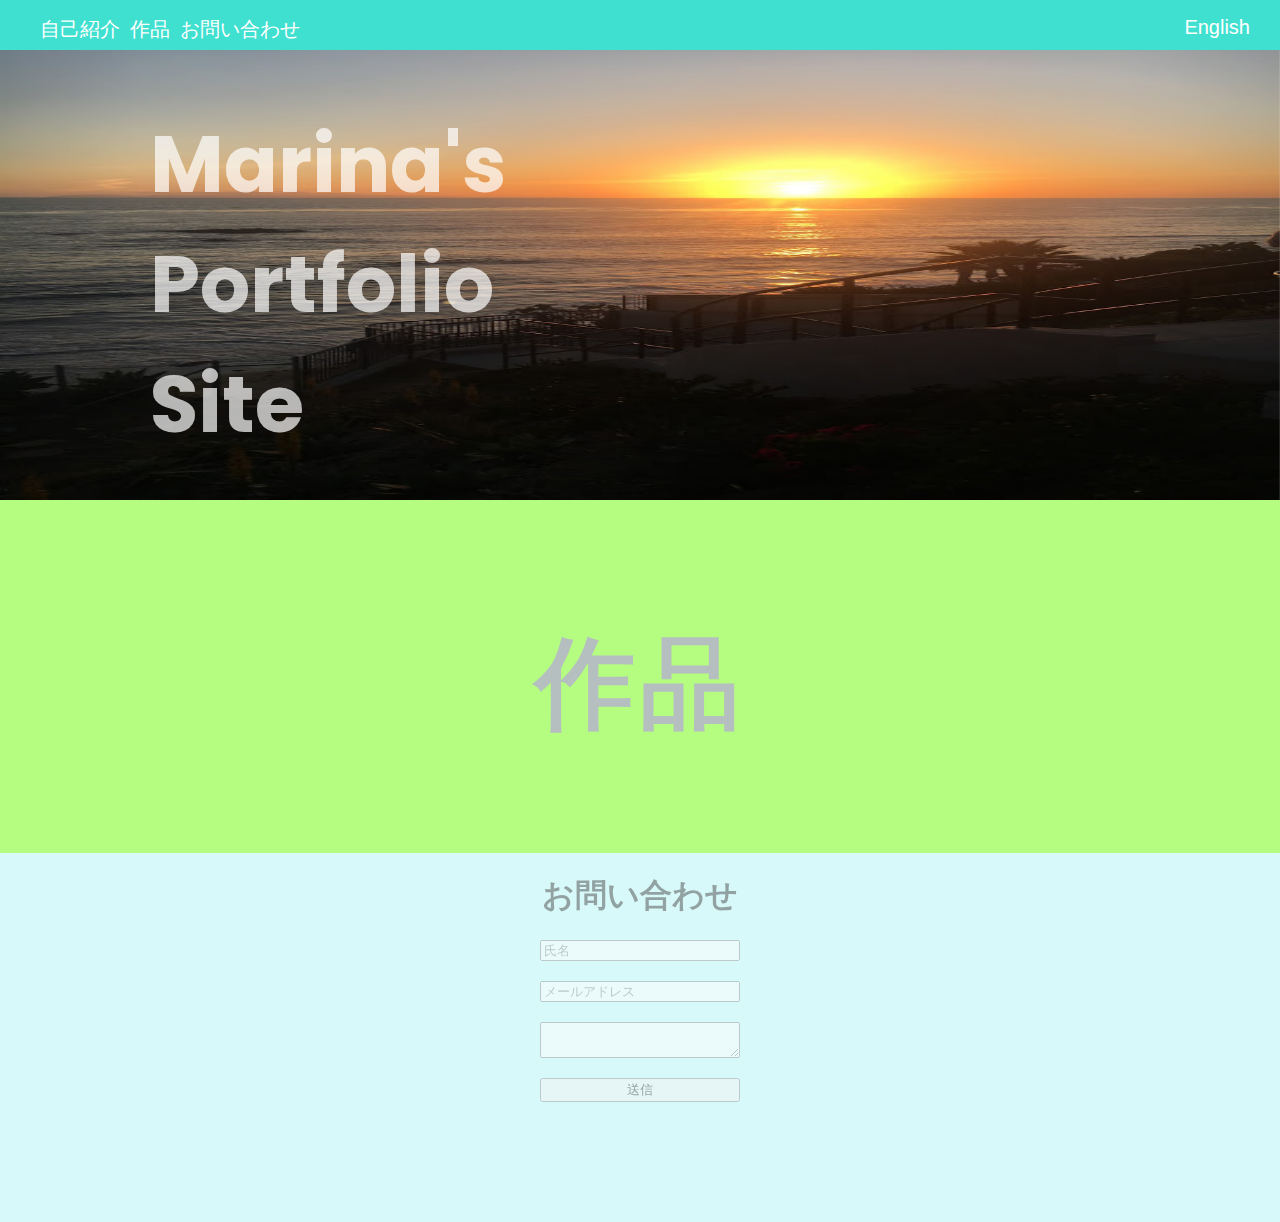
==== index.html @ 0635f442 "Update index.html" ====
<!DOCTYPE html>
<html lang="ja">
  <head>
    <meta charset="utf-8">
    <meta name="view-port" content="width=device-width" scale=1>
    <title>Marina's Portfolio</title>
    <link rel="stylesheet" href="css/styles.css">
    <link rel="stylesheet" type="text/css" href="css/slick.css">
    <link rel="stylesheet" type="text/css" href="css/slick-theme.css">
    <script src="https://kit.fontawesome.com/f708ef27bb.js" crossorigin="anonymous"></script>
    <script src="https://ajax.googleapis.com/ajax/libs/jquery/3.5.1/jquery.min.js"></script>
    <link href="https://fonts.googleapis.com/css2?family=Poppins:ital,wght@1,300&display=swap" rel="stylesheet">
    <script src="js/jquery.js"></script>
  </head> 
  <body display: block;>
    <div class="menu">
      <ul>
        <div id='aboutme'><li>自己紹介</li></div>       
        <a href="https://drive.google.com/drive/folders/1tO0RpGlZZ219bxDiyg_Dxaroo4DAHAur"></a>
        <a href="#jump-work"><li>作品</li></a>
        <a href="#jump-contact"><li>お問い合わせ</li></a>
        <a class="english" href="english.html"><li>English</li></a>

      </ul>
    </div>
    <header>
      <div class="container">
        <ul class="slide">
         
          <li><img width="100%" height="500px" src="img_1551.jpg"></li>
          <li><img width="100%" height="500px" src="https://raw.githubusercontent.com/Marina0514/portfolio-site/master/beach.JPG"></li>
          <li><img width="100%" height="500px" src="IMG_1700.JPG"></li>
        </ul>
         <div class="hello"><h1>Marina's Portfolio Site</h1>
        </div>
   <style>
      .hello{
  position: absolute;
  top: 50px;
  left: 150px;
  font-size: 40px;
  font-family: 'Poppins', sans-serif;
  color: #FFFF;
  opacity: 0.7;
}
  </style>
<!-- ここからaboutモーダル -->
      <div class="about-container">
        <i class="fas fa-times"></i>
        <section class="about">
          <img class="myphoto" src="mypicture.png">
          <section class="name">
            <h1>Marina Kawaguchi</h1>
            
          </section>
        </section>
        <div class="profile-container">
          <p><span>世界観を変えるために高校卒業後2年間アメリカに留学。 <br>		
            他国からきた学生たちとのシェアハウスを通して、多種多様な価値観を知ると同時に自国日本の素晴らしさを知る。			現在、ＷＥＢを通じてグローバルな人材になるべく修行中。</span><br>
            <span class="can">できること: HTMLコーディング・LP作成・レスポンシブ対応</span>
          </p>
          </div>
          <h3><i class="far fa-envelope"></i>abcd.gmail.com</h3>
          <h3 class="tel"><i class="fab fa-instagram-square"></i>Instagram</h3>
      </div>
 <!-- ここまで -->
      </div>
    </header>
    <main>
      <div class="container">
        <a href="https://drive.google.com/drive/folders/11R2zxdNorE-PeUkvA21TcyNgTGH5BV9j?usp=sharing">
          <div class="works">
            <img src="">
            <h1 id="jump-work">作品</h1>
          </div>
        </a>
       
         
      
        
        <div id="jump-contact" class="contact"> 
          <h1>お問い合わせ</h1>
            <form action="https://api.staticforms.xyz/submit" method="post">
              <input type="text" name="name" placeholder="氏名">
              <input type="text" name="email" placeholder="メールアドレス">
              <textarea name="message"></textarea>
              <input type="text" name="honeypot" style="display:none">
              <input type="hidden" name="accessKey" value=" 227fcd28-9aa0-4923-b339-b2e551f11b2f">
              <input type="hidden" name="subject" value="Contact us from - example.com">
              <input type="hidden" name="replyTo" value="@">
              <input type="hidden" name="redirectTo" value="https://example.com/contact/success">
              <input id="submit-btn" type="submit" value="送信">
            </form>
        </div>
      </div> 
    </main>
    <footer>
      <div class="container">

      </div>
    </footer>
    

    <script src="https://ajax.googleapis.com/ajax/libs/jquery/3.5.1/jquery.min.js"></script>
    <script src="js/slick.js"></script>
    <script>
      $(document).ready(function(){
  $('.slide').slick({
    autoplay: true,
    speed: 1500,
    fade: true
  });
});
    </script>
    <script src="js/jquery.js"></script>
     
    
  </body> 
</html>
---- css/styles.css ----
*{
  box-sizing: border-box;
}

body{
  margin: 0;
  display: block;
  font-family: Arial, Helvetica, serif;
}

header {
  
  display: block;
  height: 500px;
  position: relative;
}

header ul {
  margin: 0;
  padding: 0;
}


header .container {
  position: relative;
}




header .container h1 {
  position: absolute;
  z-index: 100;
}

.myphoto {
  display: block;
  margin-left: 20px;
  
}

main{
  opacity: 0.9;
  padding: 0;
  margin-top: 0;
  margin-right: auto;
  margin-left: auto;
  background-color: rgba(143, 238, 238, 0.5);
 
  opacity: 0.7;
  display: block;
  z-index: 90;
}

main .container{
  text-align: center;

}

main .container p {
  margin-right: 20px;
}
.about{
  display: flex;
}

main .container a{
  text-decoration: none;
  color: grey;
}



.myphoto {
  border-radius: 10px;
  height: 112px;
  width: 100px;
  margin-top: 20px;
}

.skills {
  /* background-color: #ff00ff; */
  padding-bottom: 100px;
}

.works {
  /* background-color: #efef; */
  padding-bottom: 100px;
  opacity: 0.5;
}

.contact{
  /* background-color: yellowgreen; */
  padding-bottom: 100px;
  opacity: 0.5;
}
footer{
  background-color: yellow;
}

.menu{
  width: 100%;
  background-color: turquoise;
  /* background-color: #EEEE; */

  height: 50px;
  padding-bottom: 5px;
  position: fixed;
  z-index: 100;
 
}

#aboutme{
cursor: pointer;
}

.menu li{
  
  list-style-type: none;
  display: inline-block;
  margin-right: 10px;
  font-size: 20px;
  color: white;
  float: left;
}

.menu ul{
  float: center;
}

.about-container {
  background-color: #FFFFCC;
  height: 82.5mm;
  width: 136.5mm;
  border: 1px solid black;
  margin-left: auto;
  margin-right: auto;
  font-size: 15px;
  line-height: 1.5em;
  font-weight: bold;
  position: absolute;
  top: 90px;
  left: 350px;
  display: inline-block;
  z-index: 100;
  display: none;

}

.about-container p {
  margin-right: 15px;
  margin-left: 15px;
  display: inline-block;
}

.name {
  display: inline-block;
  font-size: 35px;
  margin-left: 15px;
  margin-top: 30px;
  font-family: serif;
}

.about-container h3 {
  margin: 0;
  text-align: right;
  margin-right: 20px;
}

.about-container .tel {
  margin-right: 70px;
}
 
.profile-container {
  text-align: left;
}

.fa-times{
  float: right;
  margin: 20px
}

.profile-container span{
font-size: 12px;
}

.can{
  font-size: 20px;
  color: blue;
}

.works{
  background-color: chartreuse;
  opacity: 0.7;
  cursor: pointer;
 
}

.works:hover{
  opacity: 1;
}

.works h1{
font-size: 100px;
margin-top: auto;
margin-bottom: auto;
/* background-color: cyan; */
padding-top: 100px;
letter-spacing: 5px;

}

input, textarea{
  display: block;
  margin-right: auto;
  margin-left: auto;
  margin-bottom: 20px;
  width: 200px;
}

.english{
  float: right;
  padding-right: 20px;
}

@media(max-width: 1024px){

  input, textarea{
    width: 70%;
  }
textarea{
  height: 50px;
}

#submit-btn{
  width: 30%;
  height: 30px;
  font-weight: bold;
}

}
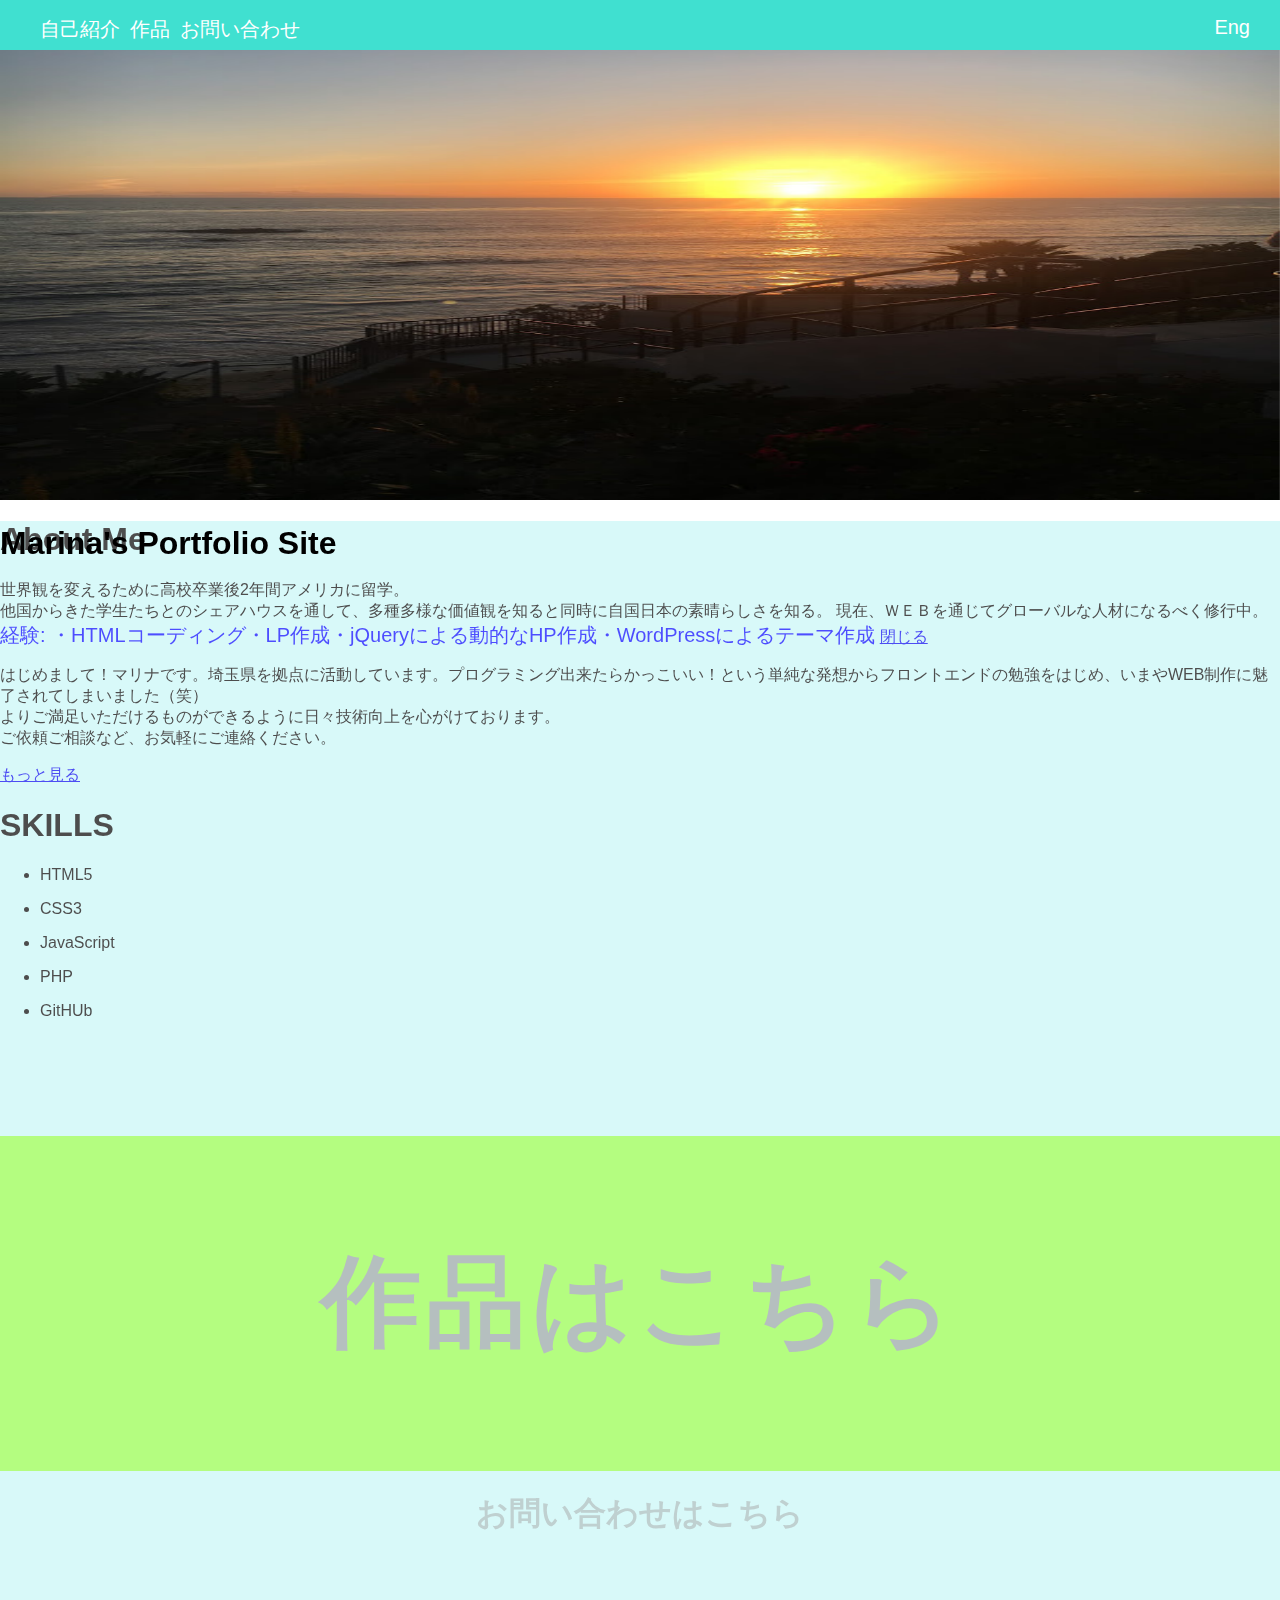
==== commit 56541798: "Update index.html" ====
--- a/index.html
+++ b/index.html
@@ -15,12 +15,10 @@
   <body display: block;>
     <div class="menu">
       <ul>
-        <div id='aboutme'><li>自己紹介</li></div>       
-        <a href="https://drive.google.com/drive/folders/1tO0RpGlZZ219bxDiyg_Dxaroo4DAHAur"></a>
-        <a href="#jump-work"><li>作品</li></a>
-        <a href="#jump-contact"><li>お問い合わせ</li></a>
-        <a class="english" href="english.html"><li>English</li></a>
-
+        <a href="#aboutme"><li>自己紹介</li></a>     
+        <a href="#https://drive.google.com/drive/folders/1tO0RpGlZZ219bxDiyg_Dxaroo4DAHAur"><li>作品</li></a>
+        <a href="https://forms.gle/WDLSh9oQhK8ry93x5"><li>お問い合わせ</li></a>
+        <a class="english" href="english.html"><li>Eng</li></a>
       </ul>
     </div>
     <header>
@@ -28,72 +26,75 @@
         <ul class="slide">
          
           <li><img width="100%" height="500px" src="img_1551.jpg"></li>
-          <li><img width="100%" height="500px" src="https://raw.githubusercontent.com/Marina0514/portfolio-site/master/beach.JPG"></li>
-          <li><img width="100%" height="500px" src="IMG_1700.JPG"></li>
+          <li><img width="100%" height="500px" src="https://github.com/Marina0514/portfolio-site/blob/master/beach.gif?raw=true"></li>
+          <li><img width="100%" height="500px" src="https://raw.githubusercontent.com/Marina0514/portfolio-site/master/sea.gif"></li>
         </ul>
          <div class="hello"><h1>Marina's Portfolio Site</h1>
         </div>
-   <style>
-      .hello{
-  position: absolute;
-  top: 50px;
-  left: 150px;
-  font-size: 40px;
-  font-family: 'Poppins', sans-serif;
-  color: #FFFF;
-  opacity: 0.7;
-}
-  </style>
-<!-- ここからaboutモーダル -->
-      <div class="about-container">
-        <i class="fas fa-times"></i>
-        <section class="about">
-          <img class="myphoto" src="mypicture.png">
-          <section class="name">
-            <h1>Marina Kawaguchi</h1>
-            
-          </section>
-        </section>
-        <div class="profile-container">
-          <p><span>世界観を変えるために高校卒業後2年間アメリカに留学。 <br>		
-            他国からきた学生たちとのシェアハウスを通して、多種多様な価値観を知ると同時に自国日本の素晴らしさを知る。			現在、ＷＥＢを通じてグローバルな人材になるべく修行中。</span><br>
-            <span class="can">できること: HTMLコーディング・LP作成・レスポンシブ対応</span>
-          </p>
-          </div>
-          <h3><i class="far fa-envelope"></i>abcd.gmail.com</h3>
-          <h3 class="tel"><i class="fab fa-instagram-square"></i>Instagram</h3>
-      </div>
- <!-- ここまで -->
       </div>
     </header>
     <main>
-      <div class="container">
-        <a href="https://drive.google.com/drive/folders/11R2zxdNorE-PeUkvA21TcyNgTGH5BV9j?usp=sharing">
-          <div class="works">
-            <img src="">
-            <h1 id="jump-work">作品</h1>
-          </div>
-        </a>
-       
-         
       
-        
-        <div id="jump-contact" class="contact"> 
-          <h1>お問い合わせ</h1>
-            <form action="https://api.staticforms.xyz/submit" method="post">
-              <input type="text" name="name" placeholder="氏名">
-              <input type="text" name="email" placeholder="メールアドレス">
-              <textarea name="message"></textarea>
-              <input type="text" name="honeypot" style="display:none">
-              <input type="hidden" name="accessKey" value=" 227fcd28-9aa0-4923-b339-b2e551f11b2f">
-              <input type="hidden" name="subject" value="Contact us from - example.com">
-              <input type="hidden" name="replyTo" value="@">
-              <input type="hidden" name="redirectTo" value="https://example.com/contact/success">
-              <input id="submit-btn" type="submit" value="送信">
-            </form>
+
+      <section class="profile-container">
+        <div id="scroll-btn">
+          <i class="fas fa-chevron-up"></i>
+        </div>
+        <h1 id="aboutme" class="animation">About Me</h1>
+      </section>
+      <div class="animation profile">
+    
+        <p class="more"><span>世界観を変えるために高校卒業後2年間アメリカに留学。 <br>		
+          他国からきた学生たちとのシェアハウスを通して、多種多様な価値観を知ると同時に自国日本の素晴らしさを知る。			現在、ＷＥＢを通じてグローバルな人材になるべく修行中。</span><br>
+          <span class="can">経験: ・HTMLコーディング・LP作成・jQueryによる動的なHP作成・WordPressによるテーマ作成</span>
+          <a class="close" href="#gfh">閉じる</a>
+        </p>
+        <p class="greet">はじめまして！マリナです。埼玉県を拠点に活動しています。プログラミング出来たらかっこいい！という単純な発想からフロントエンドの勉強をはじめ、いまやWEB制作に魅了されてしまいました（笑）<br>
+          よりご満足いただけるものができるように日々技術向上を心がけております。<br>
+          ご依頼ご相談など、お気軽にご連絡ください。
+        </p>
+        <div id="more">
+          <a href="#jgj">もっと見る</a>
         </div>
       </div> 
+      <section class="animation skills">
+        <h1>SKILLS</h1>
+        <ul>
+          <li class="html">
+            <i class="fab fa-html5"></i>
+            <p>HTML5</p>
+          </li>
+          <li class="css down">
+            <i class="fab fa-css3-alt"></i>
+            <p>CSS3</p>
+          </li>
+          <li class="js">
+            <i class="fab fa-js-square"></i>
+            <p>JavaScript</p>
+          </li>
+          <li class="php down">
+            <i class="fab fa-php"></i>
+            <p>PHP</p>
+          </li>
+          <li class="github">
+            <i class="fab fa-github"></i>
+            <p>GitHUb</p>
+          </li>
+        </ul>
+      </section>
+      <div class="container">
+        <div class="works animation">
+          <h1><a href="https://drive.google.com/drive/folders/11R2zxdNorE-PeUkvA21TcyNgTGH5BV9j?usp=sharing">作品はこちら</a></h1>
+        </div>
+        <a href="https://forms.gle/WDLSh9oQhK8ry93x5">
+          <div class="contact animation">
+            <h1>お問い合わせはこちら</h1>
+          </div> 
+        </a>
+      </div>
+    
     </main>
+    
     <footer>
       <div class="container">
 
@@ -108,7 +109,8 @@
   $('.slide').slick({
     autoplay: true,
     speed: 1500,
-    fade: true
+    fade: true,
+    arrows: false //ボタンを非表示
   });
 });
     </script>
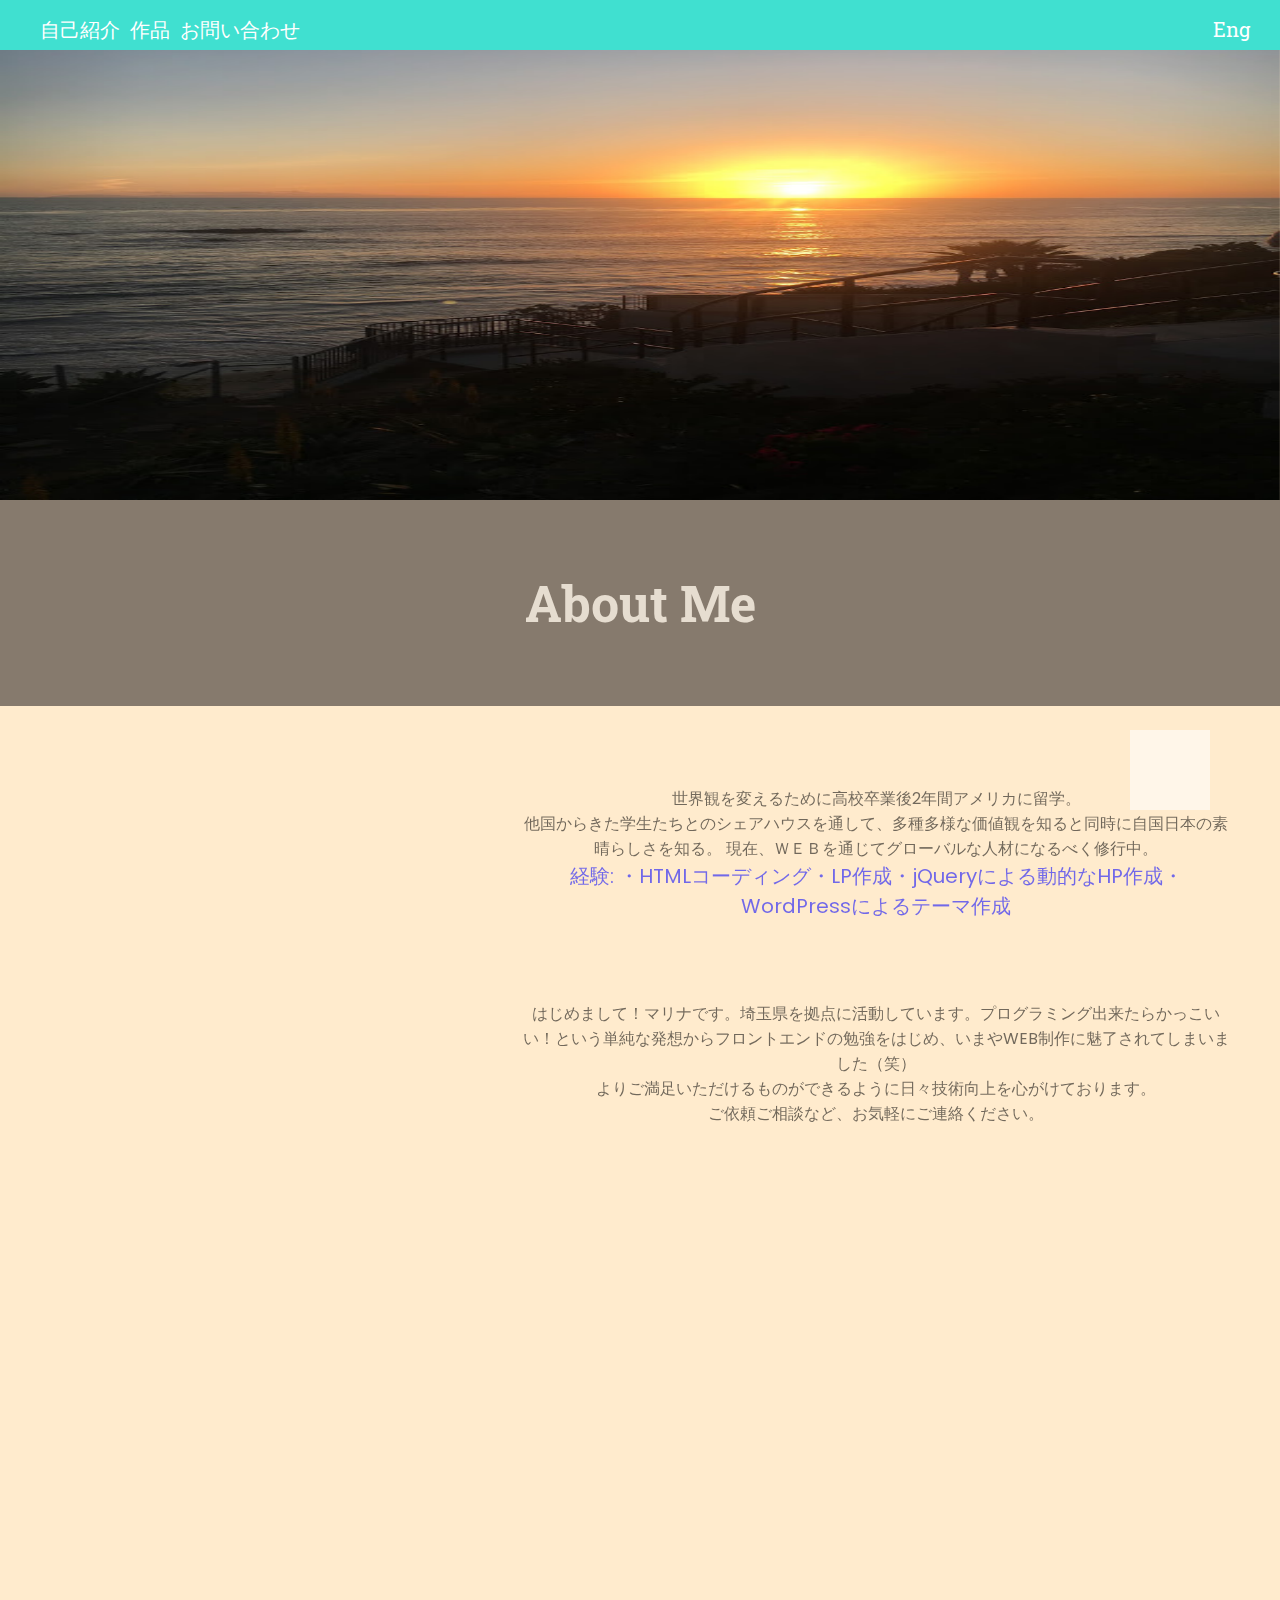
==== commit e7c1302c: "Update index.html" ====
--- a/index.html
+++ b/index.html
@@ -9,7 +9,8 @@
     <link rel="stylesheet" type="text/css" href="css/slick-theme.css">
     <script src="https://kit.fontawesome.com/f708ef27bb.js" crossorigin="anonymous"></script>
     <script src="https://ajax.googleapis.com/ajax/libs/jquery/3.5.1/jquery.min.js"></script>
-    <link href="https://fonts.googleapis.com/css2?family=Poppins:ital,wght@1,300&display=swap" rel="stylesheet">
+    <link href="https://fonts.googleapis.com/css2?family=Poppins:wght@300;400;500&display=swap" rel="stylesheet">
+    <link href="https://fonts.googleapis.com/css2?family=Roboto+Slab:wght@300;400;500;600&display=swap" rel="stylesheet">
     <script src="js/jquery.js"></script>
   </head> 
   <body display: block;>
--- a/css/styles.css
+++ b/css/styles.css
@@ -1,18 +1,24 @@
 *{
   box-sizing: border-box;
+}
+
+h1{
+  font-size: 50px;
 }
 
 body{
   margin: 0;
   display: block;
-  font-family: Arial, Helvetica, serif;
+  font-family: 'Poppins', sans-serif;
+  width: 100%;
+  background-color: blanchedalmond;
 }
 
 header {
-  
   display: block;
   height: 500px;
   position: relative;
+  width: 100%;
 }
 
 header ul {
@@ -23,33 +29,70 @@
 
 header .container {
   position: relative;
-}
-
-
-
+  margin-right: auto;
+  margin-left: auto;
+}
 
 header .container h1 {
   position: absolute;
   z-index: 100;
 }
 
+
+
+.hello{
+  position: absolute;
+  top: 50px;
+  left: 150px;
+  font-family: 'Roboto Slab', serif;
+  font-style: italic;
+  color: #FFFF;
+  opacity: 0.7;
+  display: none;
+}
+
+.hello h1{
+  font-size: 70px !important;
+}
+
+#scroll-btn{
+  display: inline-block;
+  width: 80px;
+  height: 80px;
+  background: #fff;
+  color: #333;
+  text-align: center;
+  padding-top: 5px;
+  font-size: 60px;
+  right: 10px;
+  bottom: 30px;
+  margin: 60px;
+  position: fixed;
+  z-index: 2000;
+}
+
+
 .myphoto {
   display: block;
   margin-left: 20px;
-  
+  position: fixed;
 }
 
 main{
+  width: 100%;
   opacity: 0.9;
   padding: 0;
   margin-top: 0;
   margin-right: auto;
   margin-left: auto;
-  background-color: rgba(143, 238, 238, 0.5);
- 
   opacity: 0.7;
   display: block;
   z-index: 90;
+  background-image: url('https://raw.githubusercontent.com/Marina0514/portfolio-site/master/profile.JPG');
+  background-attachment: fixed;
+  background-size: contain;
+  background-position-x: 60px;
+  background-repeat: no-repeat;
 }
 
 main .container{
@@ -78,10 +121,60 @@
   margin-top: 20px;
 }
 
-.skills {
-  /* background-color: #ff00ff; */
-  padding-bottom: 100px;
-}
+#more{
+  display: none;
+}
+
+.skills{
+  background: rgb(39, 34, 34);
+  opacity: 0.6;
+  padding: 0px;
+  padding-bottom: 30px;
+  color: #fff;
+}
+
+.skills h1{
+  padding-top: 50px;
+  font-family: 'Roboto Slab', serif;
+}
+
+
+.skills ul{
+  list-style-type: none;
+  display: flex;
+  /* background-color: #efef; */
+  width: 50%;
+  height: 150px;
+  margin-right: auto;
+  margin-left: auto;
+  font-size: 100px;
+  margin-top: 50px;
+}
+
+.skills li{
+  margin: 0px;
+  /* background: pink; */
+  margin: 0 auto;
+}
+
+.skills i{
+  transition-duration: 1s;
+}
+
+.skills i:hover{
+  transform: rotateX(180deg);
+}
+
+.skills p{
+  font-size: 20px;
+  margin-top: 0px;
+}
+
+.down{
+  height: 100px;
+  padding-top: 100px;
+}
+
 
 .works {
   /* background-color: #efef; */
@@ -89,19 +182,21 @@
   opacity: 0.5;
 }
 
+
 .contact{
   /* background-color: yellowgreen; */
   padding-bottom: 100px;
   opacity: 0.5;
 }
 footer{
-  background-color: yellow;
+  /* background-color: yellow; */
+  width: 100%;
 }
 
 .menu{
   width: 100%;
   background-color: turquoise;
-  /* background-color: #EEEE; */
+  
 
   height: 50px;
   padding-bottom: 5px;
@@ -115,7 +210,7 @@
 }
 
 .menu li{
-  
+  font-family: 'Roboto Slab', serif !important;
   list-style-type: none;
   display: inline-block;
   margin-right: 10px;
@@ -124,118 +219,323 @@
   float: left;
 }
 
+
 .menu ul{
   float: center;
-}
-
-.about-container {
-  background-color: #FFFFCC;
-  height: 82.5mm;
-  width: 136.5mm;
-  border: 1px solid black;
-  margin-left: auto;
-  margin-right: auto;
-  font-size: 15px;
-  line-height: 1.5em;
-  font-weight: bold;
-  position: absolute;
-  top: 90px;
-  left: 350px;
-  display: inline-block;
-  z-index: 100;
-  display: none;
-
-}
-
-.about-container p {
-  margin-right: 15px;
-  margin-left: 15px;
-  display: inline-block;
-}
-
-.name {
-  display: inline-block;
-  font-size: 35px;
-  margin-left: 15px;
-  margin-top: 30px;
-  font-family: serif;
-}
-
-.about-container h3 {
-  margin: 0;
-  text-align: right;
-  margin-right: 20px;
-}
-
-.about-container .tel {
-  margin-right: 70px;
-}
- 
+  font-family: 'Roboto Slab', serif;
+}
+
+
+
+
+
+
+
 .profile-container {
-  text-align: left;
-}
-
-.fa-times{
-  float: right;
-  margin: 20px
-}
-
-.profile-container span{
-font-size: 12px;
-}
+  width: 100%;
+  background-color: rgb(39, 34, 34);
+  opacity: 0.8;
+  color: #fff;
+  text-align: center;
+  padding-top: 70px;
+  padding-bottom: 70px;
+}
+
 
 .can{
   font-size: 20px;
   color: blue;
 }
 
+.profile-container h1{
+  margin: 0px;
+  font-size: 50px;
+  font-family: 'Roboto Slab', serif;
+}
+
+
+
+.profile{
+  /* display: flex; */
+  width: 60%;
+  height: 550px;
+  padding-bottom: 40px;
+  margin-left: auto;
+  margin-right: 20px;
+  text-align: center;
+}
+
+.close{
+  display: none;
+}
+
+.profile p{
+  padding: 0px 30px;
+  margin-top: 80px;
+  }
+
+.experience{
+  width: 60%;
+  margin-left: auto;
+  display: block;
+  height: 400px;
+}
+
+.skills{
+  padding-bottom: 60px;
+}
+
+.skills h1{
+  text-align: center;
+  font-size: 60px;
+  margin-bottom: 20px;
+}
+
+.skills ul{
+  margin-top: 30px;
+}
+.works, .contact{
+ 
+  width: 30%;
+  height: 30px;
+ 
+  margin-top: 50px;
+  padding-bottom: 70px;
+}
+
 .works{
-  background-color: chartreuse;
-  opacity: 0.7;
-  cursor: pointer;
- 
-}
-
-.works:hover{
-  opacity: 1;
-}
-
+  background: palevioletred;
+  margin-left: auto;
+}
+
+main .container a{
+  text-decoration: none;
+  color: #333;
+}
+
+.contact{
+  background-color: peru;
+  margin: auto;
+}
 .works h1{
-font-size: 100px;
-margin-top: auto;
-margin-bottom: auto;
-/* background-color: cyan; */
-padding-top: 100px;
-letter-spacing: 5px;
-
-}
-
-input, textarea{
-  display: block;
-  margin-right: auto;
-  margin-left: auto;
-  margin-bottom: 20px;
-  width: 200px;
-}
+  font-size: 40px;
+  margin: 0px;
+}
+
+.works a:hover{
+  color: #fff;
+}
+.contact h1{
+  font-size: 30px;
+  margin: 0px;
+}
+
+.contact h1:hover{
+  color: #fff;
+}
+
 
 .english{
   float: right;
   padding-right: 20px;
 }
 
-@media(max-width: 1024px){
-
-  input, textarea{
-    width: 70%;
-  }
-textarea{
-  height: 50px;
-}
-
-#submit-btn{
-  width: 30%;
-  height: 30px;
-  font-weight: bold;
-}
-
-}
+
+.animation{
+	opacity : 0;
+	visibility: hidden;
+	transition: 1s;
+	transform: translateY(30px);
+}
+/*アニメーション要素までスクロールした時のスタイル*/
+.active{
+	opacity: 0.8;
+	visibility: visible;
+	transform: translateY(0);
+}
+
+@media(max-width: 768px){
+
+  header .container{
+    margin: 0px;
+    padding-right: 0px;
+    padding-left: 0px;
+  }
+
+  .hello{
+    width: 60%;
+    margin-top: 40px;
+  }
+
+  main{
+    background-position-x: center;
+  }
+
+  .profile-container h1{
+    font-size: 60px;
+  }
+
+  .profile{
+    
+    width: 80%;
+    margin-right: auto;
+    margin-left: auto;
+  }
+
+  .profile p{
+    width: 100%;
+    font-size: 20px;
+    font-weight: 500;
+    color: #fff;
+    font-style: oblique;
+    /* 文字をぼかして縁取る */
+    text-shadow: -2px -2px 10px rgb(88, 86, 238); 
+  }
+
+  #more{
+    display: none;
+  }
+  
+  .close{
+    display: none;
+  }
+
+  .skills ul{
+    padding: 0px;
+    width: 80%;
+  }
+
+  .skills li{
+    
+    height: 130px;
+  }
+
+  .js{
+    text-align: center;
+    padding-left: 10px;
+  }
+
+  .html{
+    padding-right: 5px;
+  }
+
+  .skills p{
+    /* background: pink; */
+    text-align: center;
+  }
+
+  .works{
+    width: 50%;
+    display: block;
+    margin-right: auto;
+    margin-left: 0px;
+  }
+
+  .contact{
+    margin-right: 0px;
+    margin-top: 30px;
+    width: 50%;
+    padding-bottom: 50px;
+  }
+
+  .container{
+    padding-bottom: 40px;
+    padding-right: 10px;
+    padding-left: 10px;
+  }
+ 
+}
+
+@media(max-width: 376px){
+
+  .english{
+    padding: 0px;
+  }
+  .hello{
+    position: absolute !important;
+    left: 20px !important;
+    font-size: 25px !important;
+    margin-top: 70px;
+  }
+
+  #more{
+    display: block;
+  }
+  
+  .profile{
+    padding: 0px;
+  }
+
+  .profile .more{
+    background-color: rgb(39, 34, 34);
+    opacity: 0.8;
+    display: none;
+    text-shadow: none !important;
+    padding-top: 20px;
+    z-index: 100;
+  }
+
+  .us-p{
+    font-size: 30px !important;
+  }
+
+  .more .can{
+    text-shadow: -2px -2px 10px rgb(198, 198, 212); 
+  }
+
+
+  .close{
+    font-size: 10px;
+    margin: 30px 5px 5px 150px;
+    background: pink;
+    display: block;
+  }
+
+  .skills p{
+
+    display: none;
+  }
+
+  .skills ul{
+    margin-right: auto;
+    margin-left: 20px;
+    /* background: pink; */
+  }
+
+  .skills .github{
+    
+    margin-right: 50px;
+  }
+
+  .js{
+    padding-left: 20px;
+    /* background: green; */
+  }
+
+  .skills li{
+    font-size: 70px;
+  }
+    .works{
+      width: 70%;
+      margin-right: auto;
+      margin-left: auto;
+      border-radius: 50%;
+      padding-top: 15px;
+      padding-bottom: 60px;
+    }
+
+    .works h1{
+      font-size: 25px;
+    }
+    
+  .contact{
+    width: 80%;
+    margin-right: auto;
+    margin-left: auto;
+    border-radius: 8px;
+    padding-top: 10px;
+  }
+  .contact h1{
+    font-size: 25px;
+  }
+}
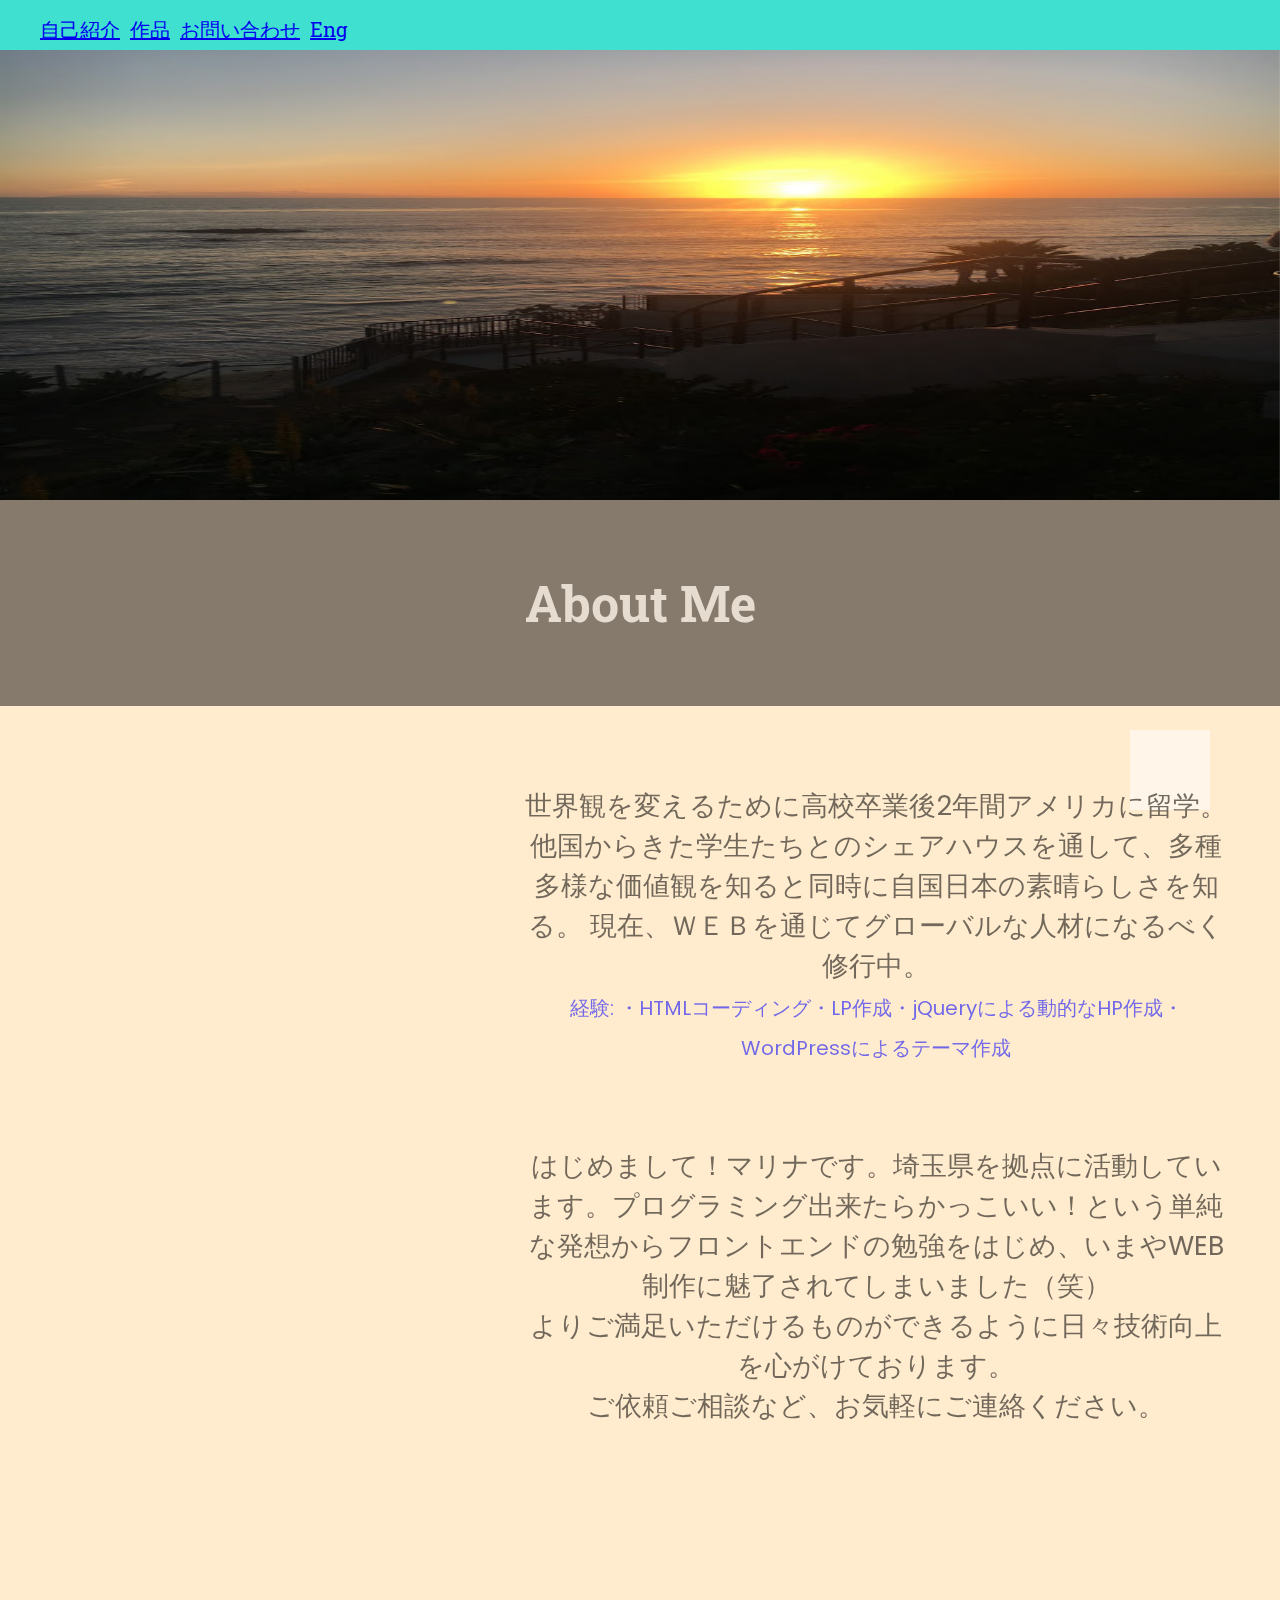
==== commit 4a17b302: "Update index.html" ====
--- a/index.html
+++ b/index.html
@@ -2,7 +2,7 @@
 <html lang="ja">
   <head>
     <meta charset="utf-8">
-    <meta name="view-port" content="width=device-width" scale=1>
+    <meta name="viewport" content="width=device-width, initial-scale=1.0, maximum-scale=1.0, minimum-scale=1.0">
     <title>Marina's Portfolio</title>
     <link rel="stylesheet" href="css/styles.css">
     <link rel="stylesheet" type="text/css" href="css/slick.css">
@@ -16,10 +16,10 @@
   <body display: block;>
     <div class="menu">
       <ul>
-        <a href="#aboutme"><li>自己紹介</li></a>     
-        <a href="#https://drive.google.com/drive/folders/1tO0RpGlZZ219bxDiyg_Dxaroo4DAHAur"><li>作品</li></a>
-        <a href="https://forms.gle/WDLSh9oQhK8ry93x5"><li>お問い合わせ</li></a>
-        <a class="english" href="english.html"><li>Eng</li></a>
+        <li><a href="#aboutme">自己紹介</a></li>    
+        <li><a href="#https://drive.google.com/drive/folders/1tO0RpGlZZ219bxDiyg_Dxaroo4DAHAur">作品</a></li>
+        <li><a href="https://forms.gle/WDLSh9oQhK8ry93x5">お問い合わせ</a></li>
+        <li><a class="english" href="english.html">Eng</a></li>
       </ul>
     </div>
     <header>
--- a/css/styles.css
+++ b/css/styles.css
@@ -272,6 +272,7 @@
 .profile p{
   padding: 0px 30px;
   margin-top: 80px;
+  font-size: 27px;
   }
 
 .experience{
@@ -354,7 +355,7 @@
 	transform: translateY(0);
 }
 
-@media(max-width: 768px){
+@media screen and (max-width: 768px){
 
   header .container{
     margin: 0px;
@@ -369,6 +370,8 @@
 
   main{
     background-position-x: center;
+    background-size: contain;
+    width: 100%;
   }
 
   .profile-container h1{
@@ -446,7 +449,7 @@
  
 }
 
-@media(max-width: 376px){
+@media screen and (max-width: 376px){
 
   .english{
     padding: 0px;
@@ -456,6 +459,22 @@
     left: 20px !important;
     font-size: 25px !important;
     margin-top: 70px;
+  }
+	
+  main{
+    background: none;
+  }
+body::before {
+  content:"";
+  display:block;
+  position:fixed;
+  top:0;
+  left:0;
+  z-index:-1;
+  width:100%;
+  height:100vh;
+  background:url('https://raw.githubusercontent.com/Marina0514/portfolio-site/master/profile.JPG') center/cover no-repeat; /*fixedをトル！*/
+  -webkit-background-size:cover;/*Android4*/
   }
 
   #more{
